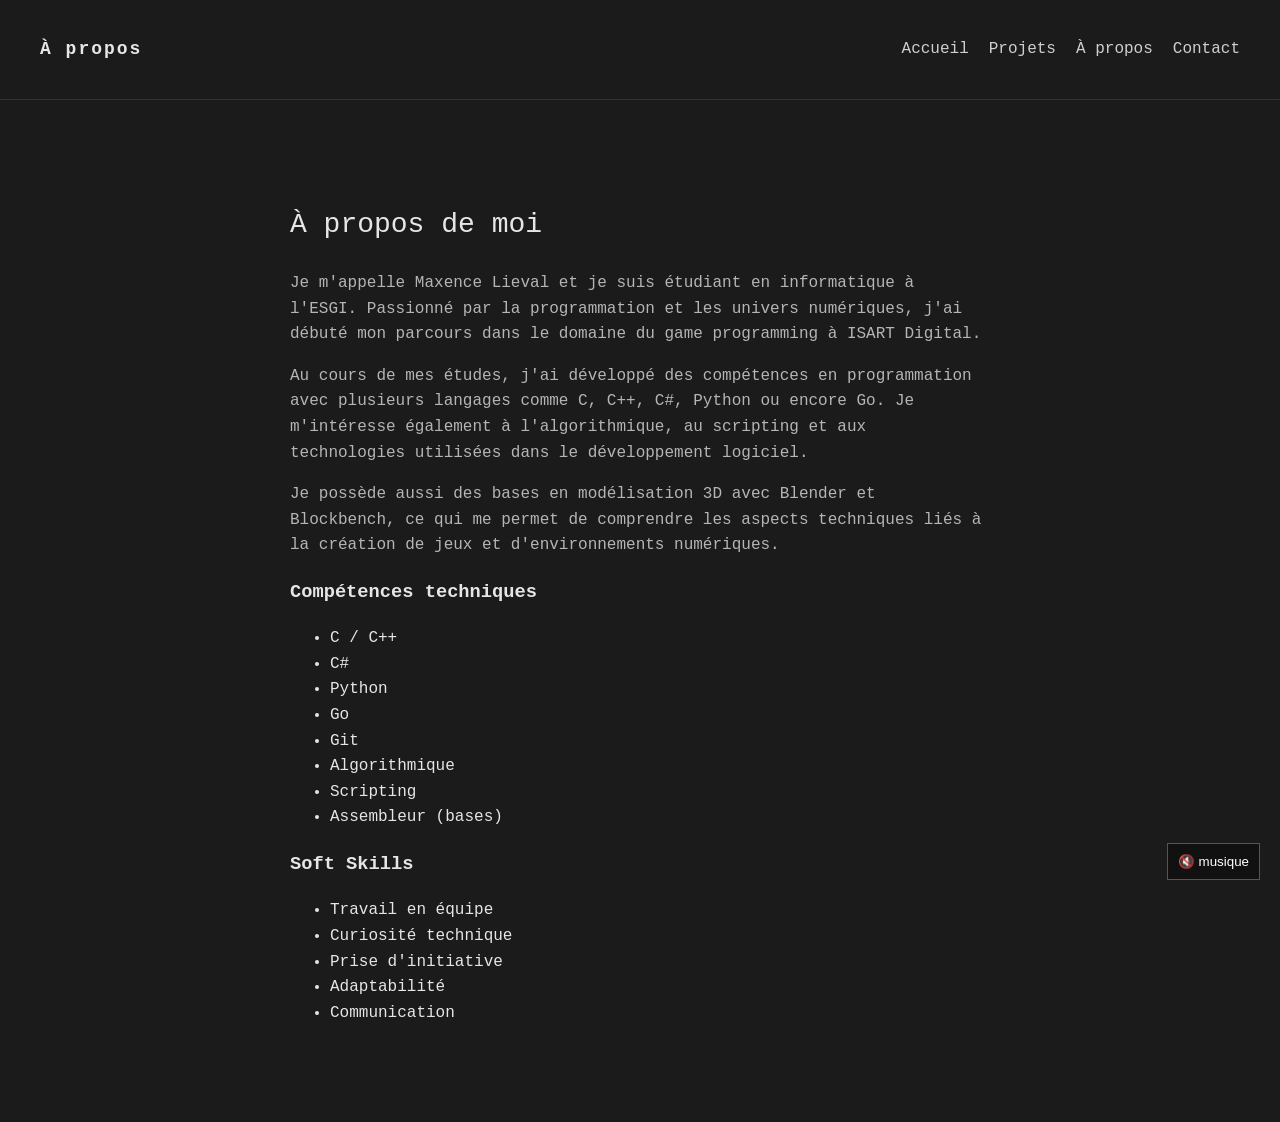
==== about.html @ 402263c3 "Initialize Portfolio" ====
<!DOCTYPE html>
<html lang="fr">

<head>

    <meta charset="UTF-8">

    <title>À propos</title>

    <link rel="stylesheet" href="css/style.css">

</head>

<body>

    <header>

        <nav class="navbar">

            <h1 class="logo">À propos</h1>

            <ul class="nav-links">

                <li><a href="index.html">Accueil</a></li>
                <li><a href="projects.html">Projets</a></li>
                <li><a href="about.html">À propos</a></li>
                <li><a href="contact.html">Contact</a></li>

            </ul>

        </nav>

    </header>


    <section class="about">

        <h2>À propos de moi</h2>


        <p>
            Je m'appelle Maxence Lieval et je suis étudiant en informatique à l'ESGI.
            Passionné par la programmation et les univers numériques, j'ai débuté
            mon parcours dans le domaine du game programming à ISART Digital.
        </p>

        <p>
            Au cours de mes études, j'ai développé des compétences en programmation
            avec plusieurs langages comme C, C++, C#, Python ou encore Go.
            Je m'intéresse également à l'algorithmique, au scripting et aux
            technologies utilisées dans le développement logiciel.
        </p>

        <p>
            Je possède aussi des bases en modélisation 3D avec Blender et Blockbench,
            ce qui me permet de comprendre les aspects techniques liés à la création
            de jeux et d'environnements numériques.
        </p>

        <h3>Compétences techniques</h3>

        <ul>
            <li>C / C++</li>
            <li>C#</li>
            <li>Python</li>
            <li>Go</li>
            <li>Git</li>
            <li>Algorithmique</li>
            <li>Scripting</li>
            <li>Assembleur (bases)</li>
        </ul>

        <h3>Soft Skills</h3>

        <ul>
            <li>Travail en équipe</li>
            <li>Curiosité technique</li>
            <li>Prise d'initiative</li>
            <li>Adaptabilité</li>
            <li>Communication</li>
        </ul>

    </section>
<button id="music-btn">🔇 musique</button>

    <audio id="lofi-music" loop autoplay>
        <source src="assets/lofi.mp3" type="audio/mpeg">
    </audio>

    <script src="js/main.js"></script>
</body>

</html>
---- css/style.css ----
body {

    margin: 0;
    font-family: "Courier New", monospace;
    background: #1b1b1b;
    color: #e6e6e6;
    line-height: 1.6;

}


.navbar {

    display: flex;
    justify-content: space-between;
    align-items: center;
    padding: 20px 40px;
    border-bottom: 1px solid #333;

}


.logo {

    font-size: 18px;
    letter-spacing: 2px;

}


.nav-links {

    list-style: none;
    display: flex;
    gap: 20px;

}


.nav-links a {

    text-decoration: none;
    color: #cfcfcf;

}


.nav-links a:hover {

    color: white;

}


.hero {

    max-width: 700px;
    margin: auto;
    padding: 120px 20px;
    text-align: center;

}


.profile {

    width: 220px;
    height: auto;
    border-radius: 8px;
    margin-bottom: 30px;

}


h2 {

    font-size: 28px;
    font-weight: normal;

}


p {

    color: #b5b5b5;

}


.btn {

    display: inline-block;
    margin-top: 20px;
    padding: 10px 20px;
    border: 1px solid #888;
    border-radius: 5px;
    text-decoration: none;
    color: white;

}


.btn:hover {

    background: #2a2a2a;

}


.projects {

    max-width: 700px;
    margin: auto;
    padding: 80px 20px;

}


.project-card {

    border: 1px solid #333;
    padding: 20px;
    border-radius: 6px;

}


.about,
.contact {

    max-width: 700px;
    margin: auto;
    padding: 80px 20px;

}


footer {

    text-align: center;
    padding: 40px;
    font-size: 12px;
    color: #777;
    border-top: 1px solid #333;

}


#music-btn {

    position: fixed;
    bottom: 20px;
    right: 20px;
    background: #111;
    color: white;
    border: 1px solid #555;
    padding: 10px;
    cursor: pointer;

}
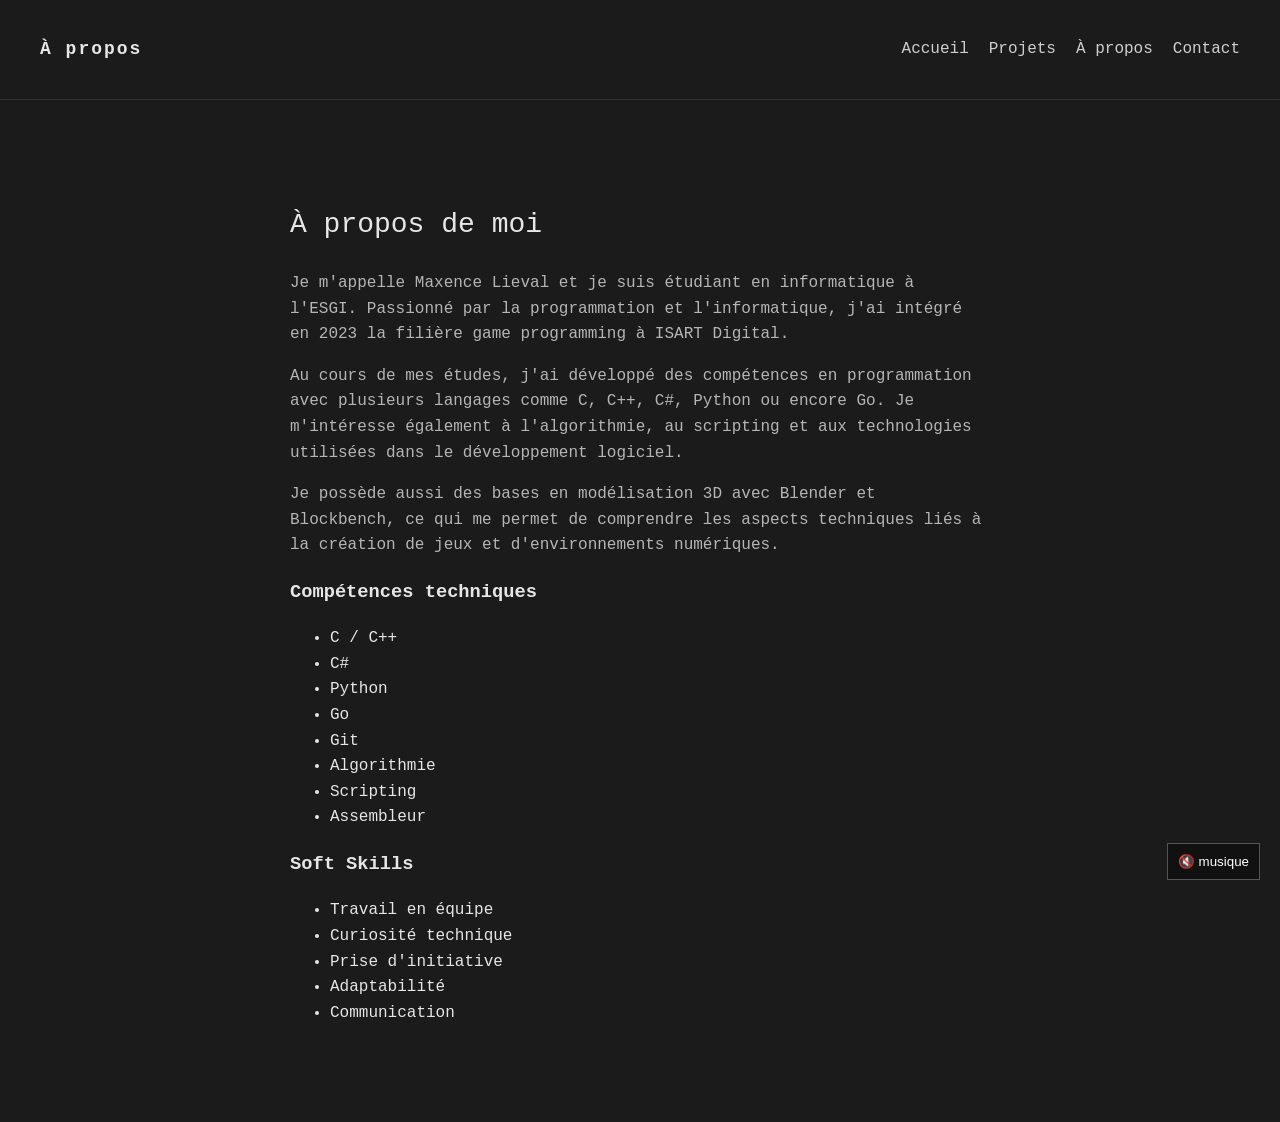
==== commit bc753709: "Update about me" ====
--- a/about.html
+++ b/about.html
@@ -40,14 +40,14 @@
 
         <p>
             Je m'appelle Maxence Lieval et je suis étudiant en informatique à l'ESGI.
-            Passionné par la programmation et les univers numériques, j'ai débuté
-            mon parcours dans le domaine du game programming à ISART Digital.
+            Passionné par la programmation et l'informatique, j'ai intégré
+            en 2023 la filière game programming à ISART Digital.
         </p>
 
         <p>
             Au cours de mes études, j'ai développé des compétences en programmation
             avec plusieurs langages comme C, C++, C#, Python ou encore Go.
-            Je m'intéresse également à l'algorithmique, au scripting et aux
+            Je m'intéresse également à l'algorithmie, au scripting et aux
             technologies utilisées dans le développement logiciel.
         </p>
 
@@ -65,9 +65,9 @@
             <li>Python</li>
             <li>Go</li>
             <li>Git</li>
-            <li>Algorithmique</li>
+            <li>Algorithmie</li>
             <li>Scripting</li>
-            <li>Assembleur (bases)</li>
+            <li>Assembleur</li>
         </ul>
 
         <h3>Soft Skills</h3>
